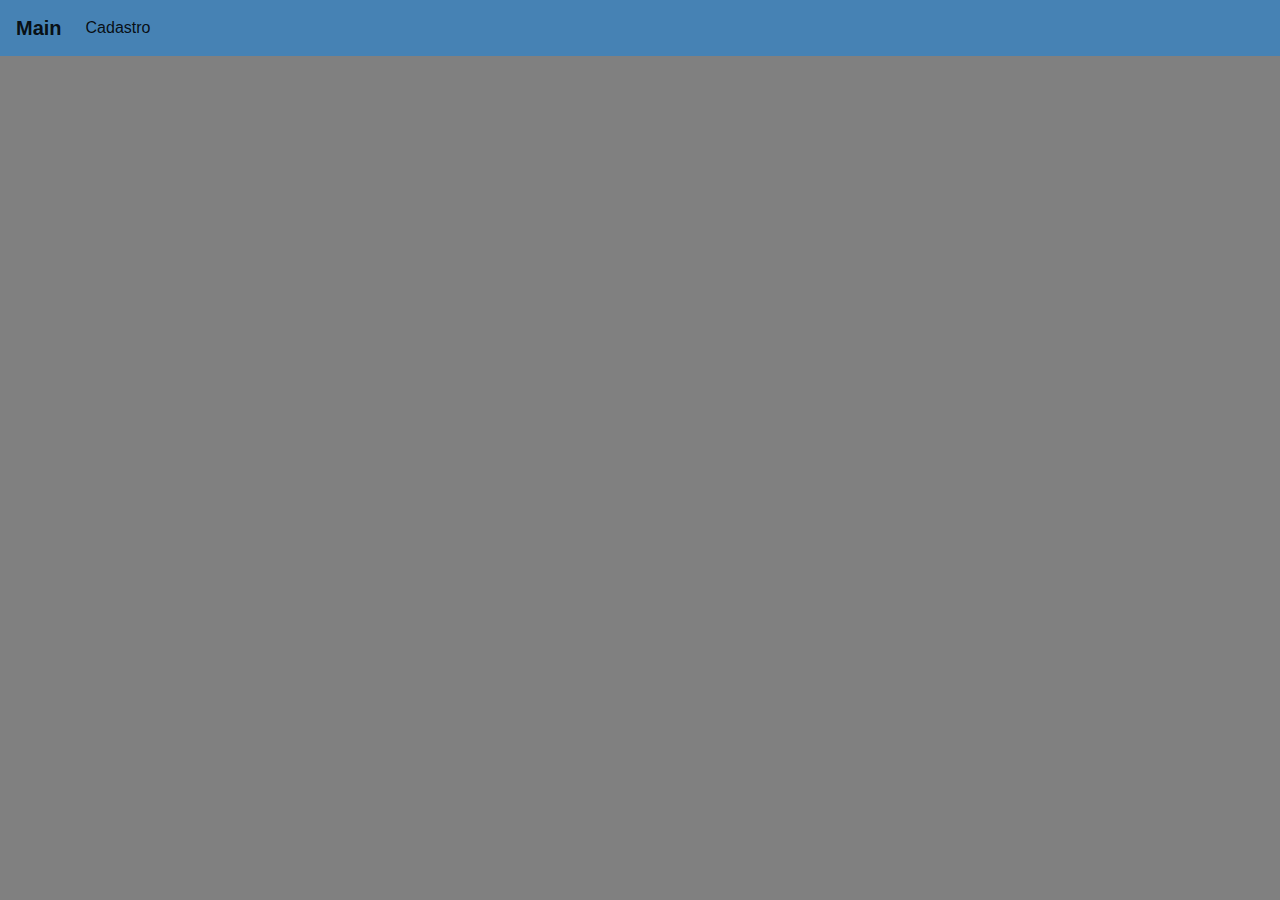
==== caio.html @ dea76c0e "Página Caio" ====
<!doctype html>
<html lang="en">
  <head>
    <meta charset="utf-8">
    <meta name="viewport" content="width=device-width, initial-scale=1, shrink-to-fit=no">

    <!-- Bootstrap CSS -->
    <link rel="stylesheet" href="https://stackpath.bootstrapcdn.com/bootstrap/4.3.1/css/bootstrap.min.css" integrity="sha384-ggOyR0iXCbMQv3Xipma34MD+dH/1fQ784/j6cY/iJTQUOhcWr7x9JvoRxT2MZw1T" crossorigin="anonymous">
    <link rel="stylesheet" type="text/css" href="caio.css">
    <title>Página do Caio</title>
  </head>
  <body>

   
    <nav class="navbar navbar-expand-lg navbar-light" style="background-color: #4682B4;">
        <a class="navbar-brand" href="caio.html"><strong>Main</strong></a>
        <button class="navbar-toggler" type="button" data-toggle="collapse" data-target="#navbarNavAltMarkup" aria-controls="navbarNavAltMarkup" aria-expanded="false" aria-label="Toggle navigation">
          <span class="navbar-toggler-icon"></span>
        </button>
        <div class="collapse navbar-collapse" id="navbarNavAltMarkup">
          <div class="navbar-nav">
            <a class="nav-item nav-link active" href="caio-cadastro.html">Cadastro <span class="sr-only">(current)</span></a>
          </div>
        </div>
      </nav>



    <!-- Optional JavaScript -->
    <!-- jQuery first, then Popper.js, then Bootstrap JS -->
    <script src="https://code.jquery.com/jquery-3.3.1.slim.min.js" integrity="sha384-q8i/X+965DzO0rT7abK41JStQIAqVgRVzpbzo5smXKp4YfRvH+8abtTE1Pi6jizo" crossorigin="anonymous"></script>
    <script src="https://cdnjs.cloudflare.com/ajax/libs/popper.js/1.14.7/umd/popper.min.js" integrity="sha384-UO2eT0CpHqdSJQ6hJty5KVphtPhzWj9WO1clHTMGa3JDZwrnQq4sF86dIHNDz0W1" crossorigin="anonymous"></script>
    <script src="https://stackpath.bootstrapcdn.com/bootstrap/4.3.1/js/bootstrap.min.js" integrity="sha384-JjSmVgyd0p3pXB1rRibZUAYoIIy6OrQ6VrjIEaFf/nJGzIxFDsf4x0xIM+B07jRM" crossorigin="anonymous"></script>
  </body>
</html>
---- caio.css ----
body{
    background: gray;
}
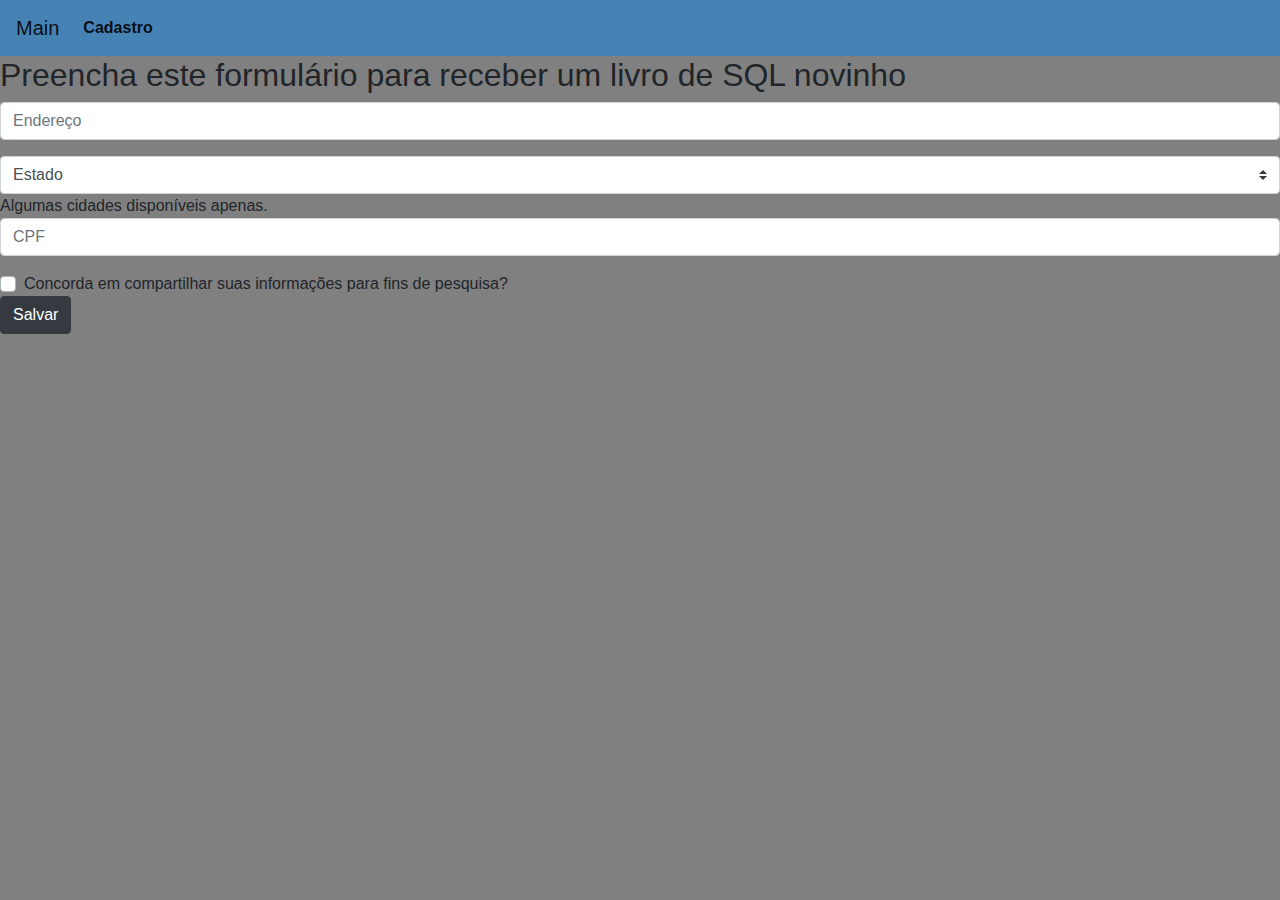
==== commit 57ef9335: "Página principal - Caio" ====
--- a/caio.html
+++ b/caio.html
@@ -3,8 +3,6 @@
   <head>
     <meta charset="utf-8">
     <meta name="viewport" content="width=device-width, initial-scale=1, shrink-to-fit=no">
-
-    <!-- Bootstrap CSS -->
     <link rel="stylesheet" href="https://stackpath.bootstrapcdn.com/bootstrap/4.3.1/css/bootstrap.min.css" integrity="sha384-ggOyR0iXCbMQv3Xipma34MD+dH/1fQ784/j6cY/iJTQUOhcWr7x9JvoRxT2MZw1T" crossorigin="anonymous">
     <link rel="stylesheet" type="text/css" href="caio.css">
     <title>Página do Caio</title>
@@ -13,17 +11,45 @@
 
    
     <nav class="navbar navbar-expand-lg navbar-light" style="background-color: #4682B4;">
-        <a class="navbar-brand" href="caio.html"><strong>Main</strong></a>
+        <a class="navbar-brand" href="index.html">Main</a>
         <button class="navbar-toggler" type="button" data-toggle="collapse" data-target="#navbarNavAltMarkup" aria-controls="navbarNavAltMarkup" aria-expanded="false" aria-label="Toggle navigation">
           <span class="navbar-toggler-icon"></span>
         </button>
         <div class="collapse navbar-collapse" id="navbarNavAltMarkup">
           <div class="navbar-nav">
-            <a class="nav-item nav-link active" href="caio-cadastro.html">Cadastro <span class="sr-only">(current)</span></a>
+            <a class="nav-item nav-link active" href="caio.html"><strong>Cadastro</strong><span class="sr-only">(current)</span></a>
           </div>
         </div>
       </nav>
 
+
+      <h2>Preencha este formulário para receber um livro de SQL novinho</h2>
+      <div class="form-group">
+        <input type="text" class="form-control" name="adress" size="50" placeholder="Endereço">
+      </div>
+          <form max>
+            <select name="UF" class="custom-select"> 
+              <option selected>Estado</option> 
+              <option value="SP">São Paulo</option>
+              <option value="RJ">Rio de janeiro</option>
+              <option value="BH">Bahia</option>
+            </select> Algumas cidades disponíveis apenas. 
+          </form>           
+
+
+          <div class="form-group">
+            <input type="text" class="form-control" name="cpf" size="11" placeholder="CPF">
+          </div>
+
+
+      <form>
+        <div class="custom-control custom-checkbox">
+          <input type="checkbox" class="custom-control-input" id="customCheck" name="example1">
+          <label class="custom-control-label" for="customCheck">Concorda em compartilhar suas informações para fins de pesquisa?</label>
+        </div>
+      </form>
+
+      <button type="button" class="btn btn-dark">Salvar</button>
 
 
     <!-- Optional JavaScript -->
@@ -32,4 +58,4 @@
     <script src="https://cdnjs.cloudflare.com/ajax/libs/popper.js/1.14.7/umd/popper.min.js" integrity="sha384-UO2eT0CpHqdSJQ6hJty5KVphtPhzWj9WO1clHTMGa3JDZwrnQq4sF86dIHNDz0W1" crossorigin="anonymous"></script>
     <script src="https://stackpath.bootstrapcdn.com/bootstrap/4.3.1/js/bootstrap.min.js" integrity="sha384-JjSmVgyd0p3pXB1rRibZUAYoIIy6OrQ6VrjIEaFf/nJGzIxFDsf4x0xIM+B07jRM" crossorigin="anonymous"></script>
   </body>
-</html>
+</html>--- a/caio.css
+++ b/caio.css
@@ -1,3 +1,6 @@
 body{
     background: gray;
 }
+a.link{
+    color: black
+}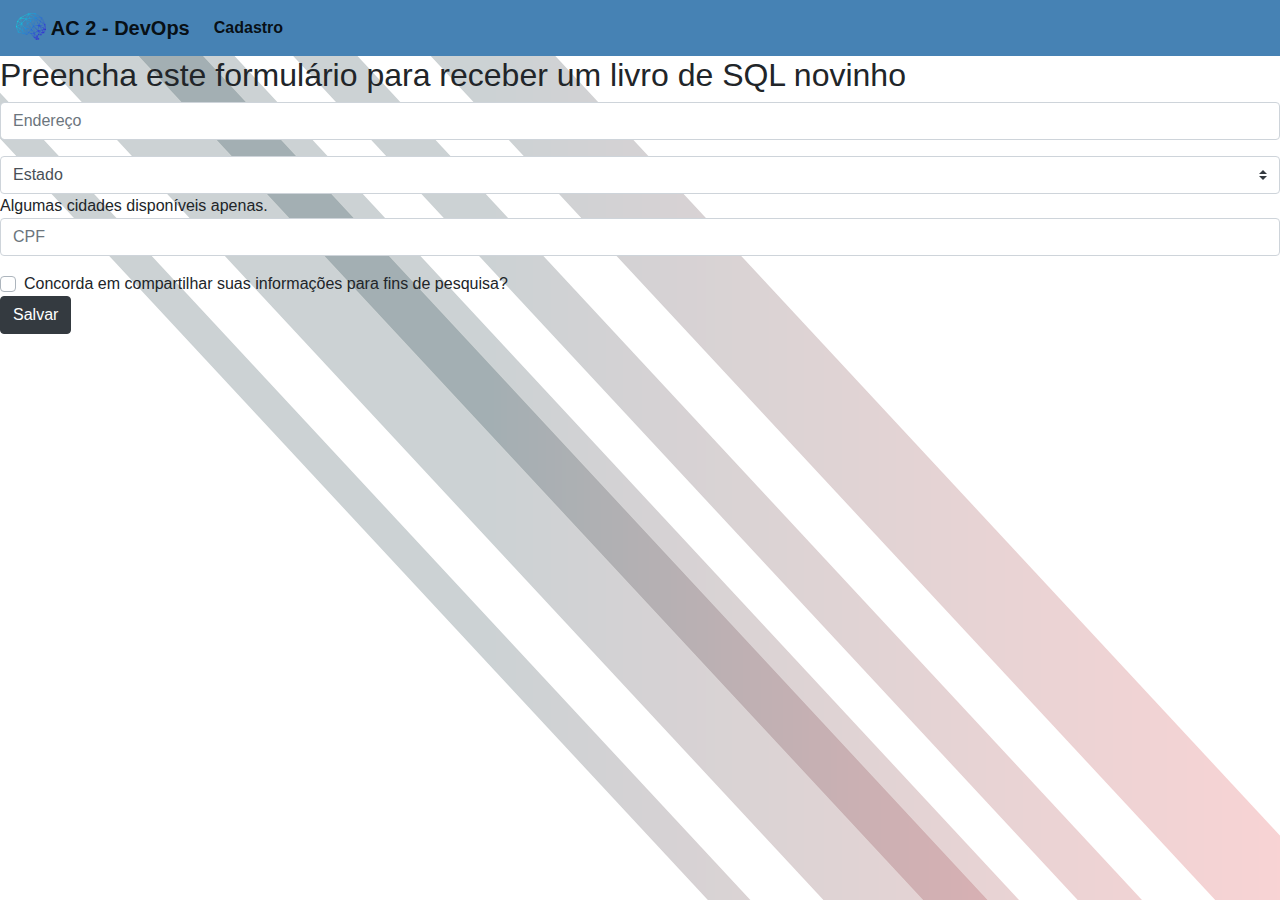
==== commit 410827df: "padronização" ====
--- a/caio.html
+++ b/caio.html
@@ -11,7 +11,8 @@
 
    
     <nav class="navbar navbar-expand-lg navbar-light" style="background-color: #4682B4;">
-        <a class="navbar-brand" href="index.html">Main</a>
+      <a class="navbar-brand" href="index.html">
+        <img src="cdr12.png" width="30" height="27" class="d-inline-block align-top" alt=""><strong> AC 2 - DevOps </strong></a>
         <button class="navbar-toggler" type="button" data-toggle="collapse" data-target="#navbarNavAltMarkup" aria-controls="navbarNavAltMarkup" aria-expanded="false" aria-label="Toggle navigation">
           <span class="navbar-toggler-icon"></span>
         </button>
--- a/caio.css
+++ b/caio.css
@@ -3,4 +3,12 @@
 }
 a.link{
     color: black
-}+}
+body{background: url("INDEXBG.png") no-repeat center center fixed;
+    background-size:cover;
+    height: 100%;
+}
+a.link{
+    color: black
+}
+
